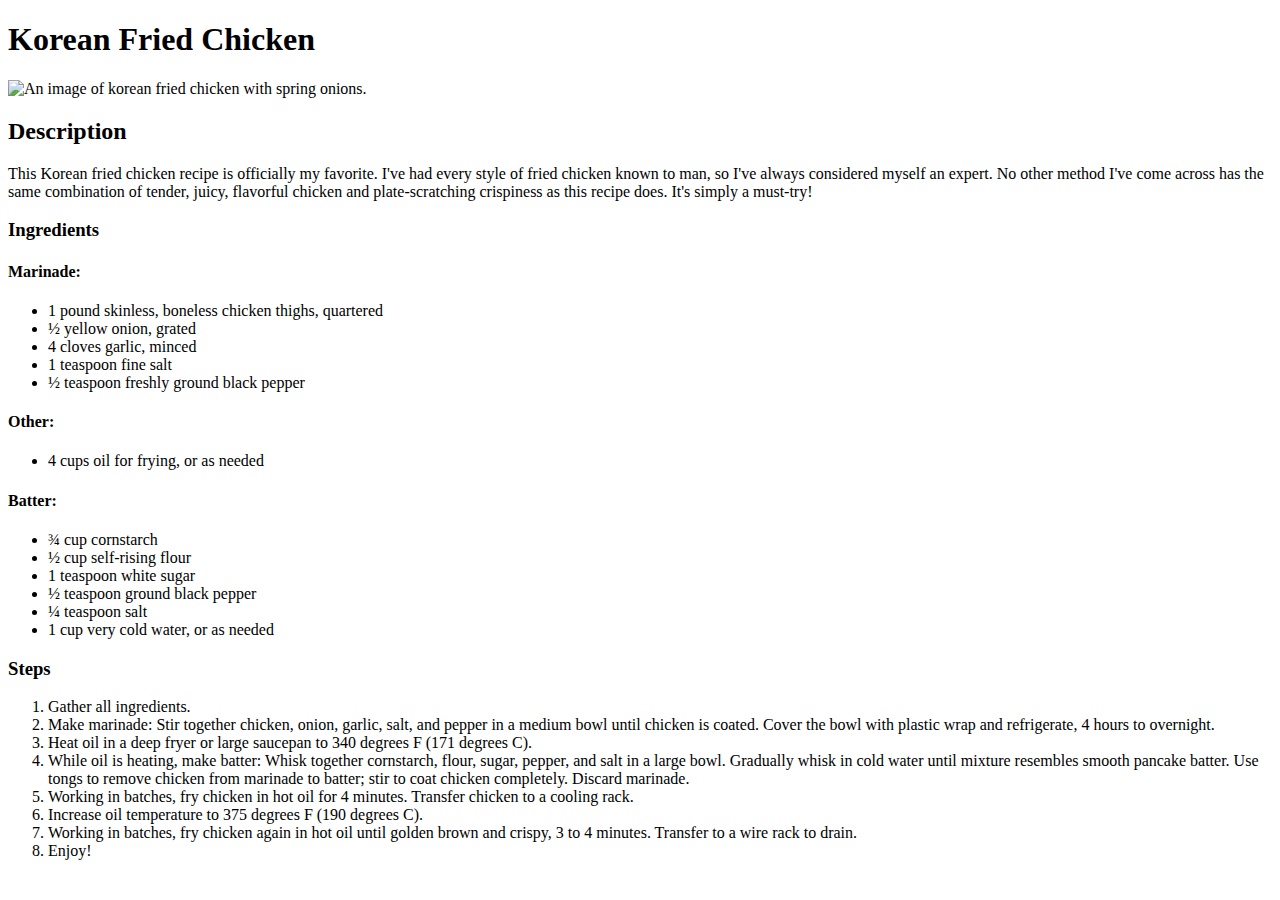
==== recipes/korean-fried-chicken.html @ f8bda921 "Create odin-recipes Website" ====
<!DOCTYPE html>

<html lang="en">
    <head>
        <meta charset="UTF-8">
        <title>Odin Recipes</title>
    </head>

    <body>
        <h1>Korean Fried Chicken</h1>
        <img src="https://www.allrecipes.com/thmb/R6BINXhYiN8JfekHWzotENhlhlM=/750x0/filters:no_upscale():max_bytes(150000):strip_icc():format(webp)/238844-KoreanFriedChicken-ddmfs-3x4-8800-fc085a41feba4740af1583fec94e9151.jpg" alt="An image of korean fried chicken with spring onions.">

        <h2>Description</h2>
        <p>This Korean fried chicken recipe is officially my favorite. I've had every style of fried chicken known to man, 
        so I've always considered myself an expert. No other method I've come across has the same combination of tender, 
        juicy, flavorful chicken and plate-scratching crispiness as this recipe does. It's simply a must-try!</p>

        <h3>Ingredients</h3>
        <h4>Marinade:</h4>
        <ul>
            <li>1 pound skinless, boneless chicken thighs, quartered</li>
            <li>½ yellow onion, grated</li>
            <li>4 cloves garlic, minced</li>
            <li>1 teaspoon fine salt</li>
            <li>½ teaspoon freshly ground black pepper</li>
        </ul>

        <h4>Other:</h4>
        <ul>
            <li>4 cups oil for frying, or as needed</li>
        </ul>

        <h4>Batter:</h4>
        <ul>
            <li>¾ cup cornstarch</li>
            <li>½ cup self-rising flour</li>
            <li>1 teaspoon white sugar</li>
            <li>½ teaspoon ground black pepper</li>
            <li>¼ teaspoon salt</li>
            <li>1 cup very cold water, or as needed</li>
        </ul>

        <h3>Steps</h3>
        <ol>
            <li>Gather all ingredients.</li>
            <li>Make marinade: Stir together chicken, onion, garlic, salt, and pepper in a medium bowl until chicken is coated. 
            Cover the bowl with plastic wrap and refrigerate, 4 hours to overnight.</li>
            <li>Heat oil in a deep fryer or large saucepan to 340 degrees F (171 degrees C).</li>
            <li>While oil is heating, make batter: Whisk together cornstarch, flour, sugar, pepper, and salt in a large bowl. 
            Gradually whisk in cold water until mixture resembles smooth pancake batter. 
            Use tongs to remove chicken from marinade to batter; stir to coat chicken completely. 
            Discard marinade.</li>
            <li>Working in batches, fry chicken in hot oil for 4 minutes. Transfer chicken to a cooling rack.</li>
            <li>Increase oil temperature to 375 degrees F (190 degrees C).</li>
            <li>Working in batches, fry chicken again in hot oil until golden brown and crispy, 3 to 4 minutes. Transfer to a wire rack to drain.</li>
            <li>Enjoy!</li>
        </ol>
    </body>
</html>
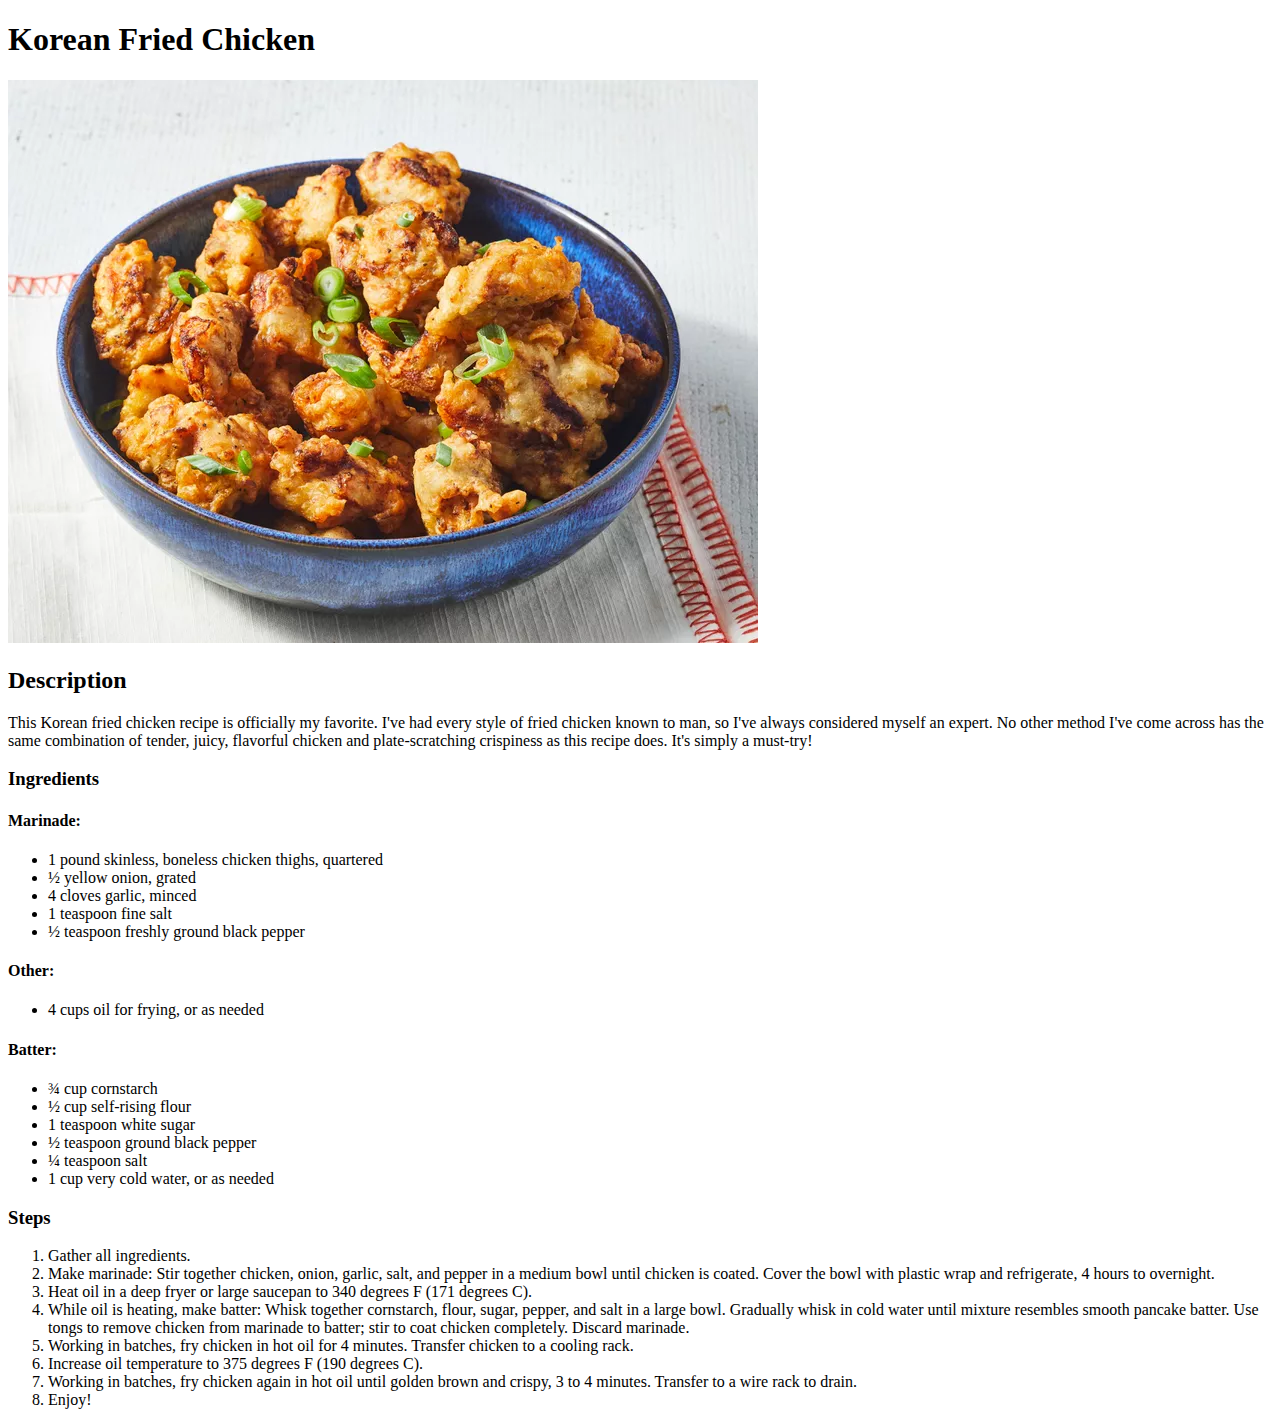
==== commit feae5438: "Create images/ folder to contain images" ====
--- a/recipes/korean-fried-chicken.html
+++ b/recipes/korean-fried-chicken.html
@@ -8,7 +8,7 @@
 
     <body>
         <h1>Korean Fried Chicken</h1>
-        <img src="https://www.allrecipes.com/thmb/R6BINXhYiN8JfekHWzotENhlhlM=/750x0/filters:no_upscale():max_bytes(150000):strip_icc():format(webp)/238844-KoreanFriedChicken-ddmfs-3x4-8800-fc085a41feba4740af1583fec94e9151.jpg" alt="An image of korean fried chicken with spring onions.">
+        <img src="../images/korean-fried-chicken.webp" alt="An image of korean fried chicken with spring onions.">
 
         <h2>Description</h2>
         <p>This Korean fried chicken recipe is officially my favorite. I've had every style of fried chicken known to man, 
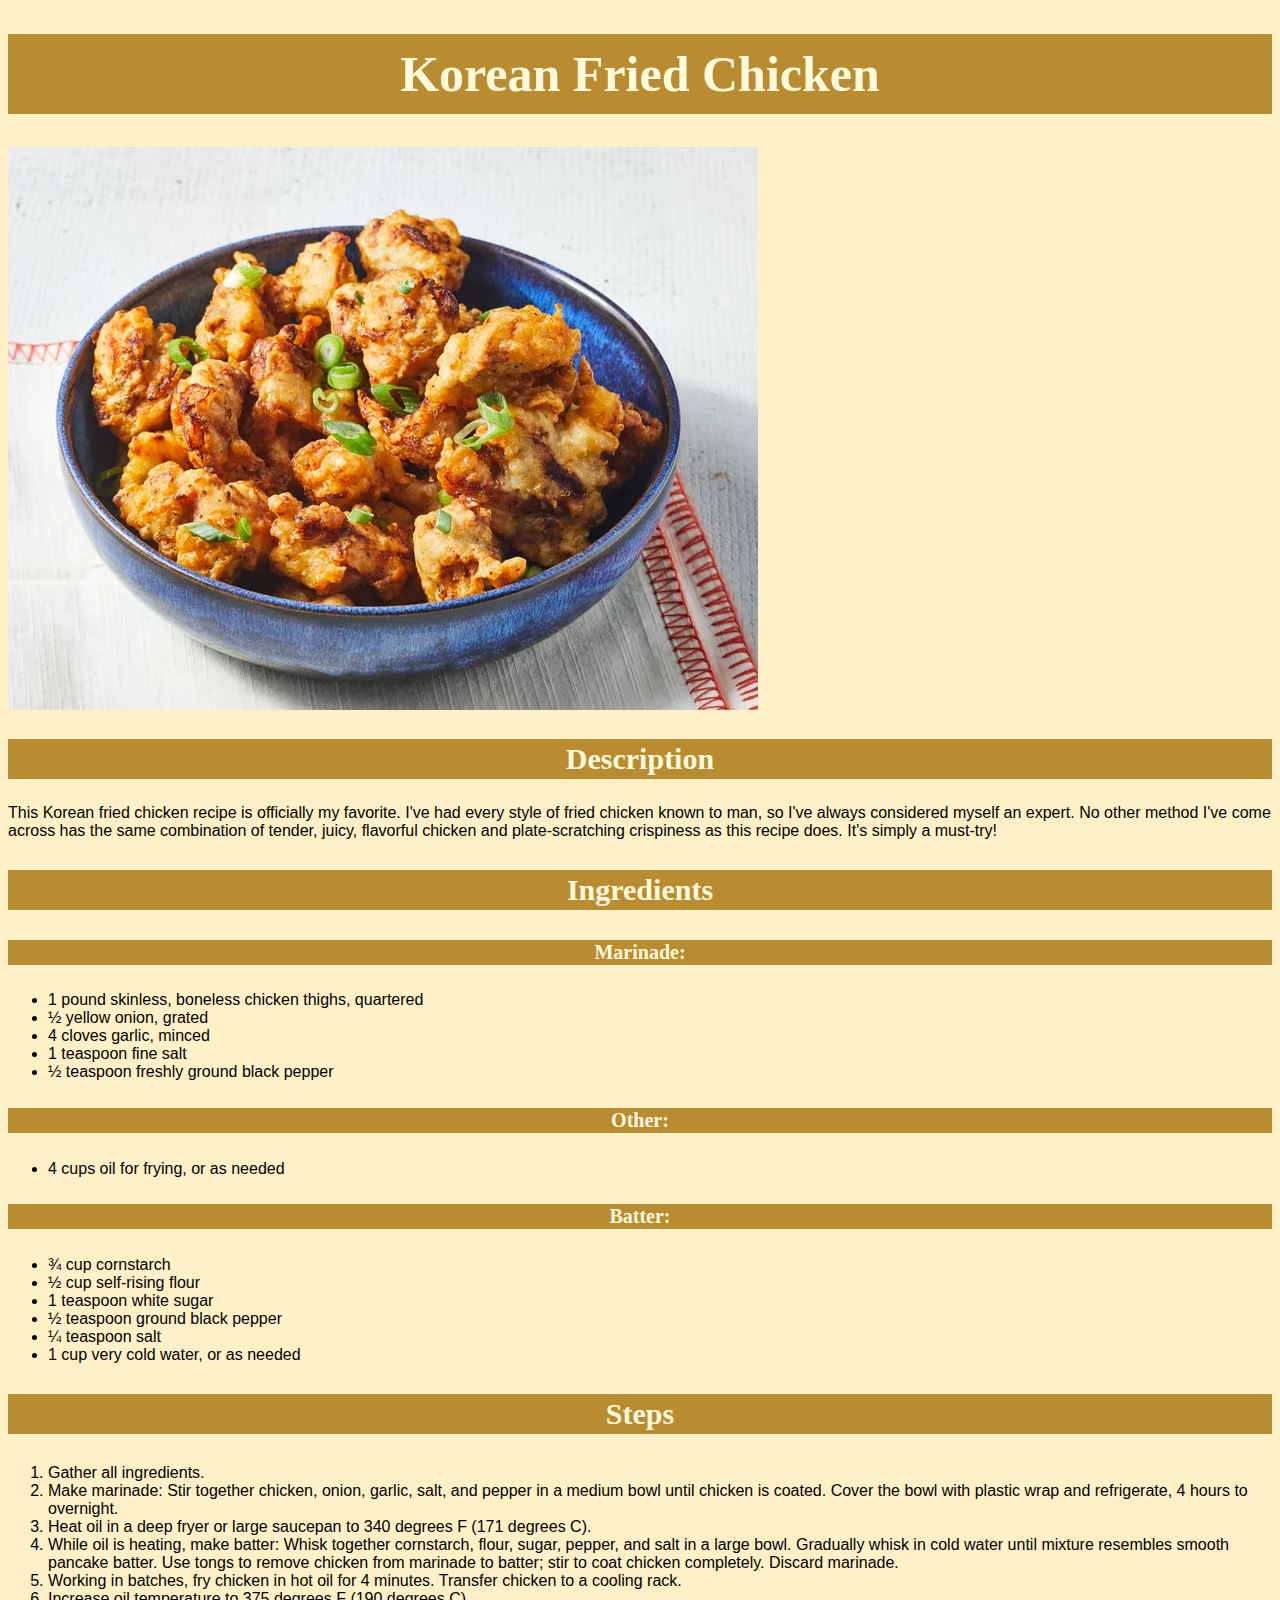
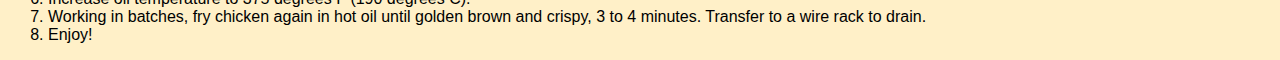
==== commit a06fdece: "Add CSS to website" ====
--- a/recipes/korean-fried-chicken.html
+++ b/recipes/korean-fried-chicken.html
@@ -4,6 +4,7 @@
     <head>
         <meta charset="UTF-8">
         <title>Odin Recipes</title>
+        <link rel="stylesheet" href="../styles.css">
     </head>
 
     <body>
--- a/styles.css
+++ b/styles.css
@@ -0,0 +1,36 @@
+h1,
+h2,
+h3,
+h4 {
+    font-family: "Copperplate", "Garamond", serif;
+    text-align: center;
+    background-color: rgb(185, 140, 50);
+    align-content: center;
+    color: rgb(255, 250, 220);
+}
+
+h1 {
+    font-size: 50px;
+    height: 80px;
+}
+
+h2, h3 {
+    font-size: 30px;
+    height: 40px;
+}
+
+h4 {
+    font-size: 20px;
+    height: 25px;
+}
+
+body {
+    font-family: Arial, Verdana, Helvetica, sans-serif;
+    background-color: rgb(255, 240, 200);
+    font-size: 16px;
+}
+
+.links {
+    font-size: 25px;
+    color: black;
+}